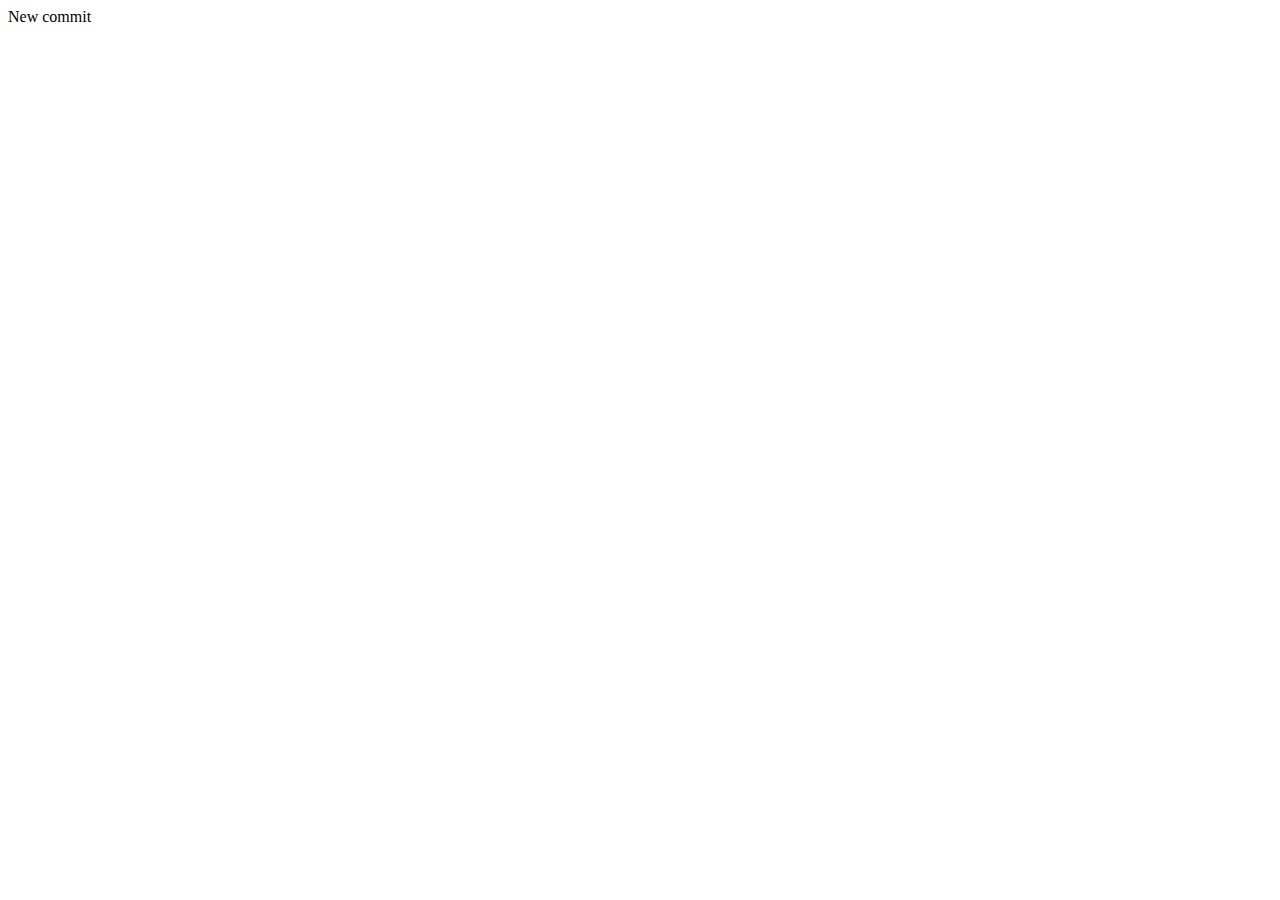
==== YoutubeClone/index.html @ 96924e3d "Third commit" ====
<!DOCTYPE html>
<html lang="en">
<head>
    <meta charset="UTF-8">
    <meta http-equiv="X-UA-Compatible" content="IE=edge">
    <meta name="viewport" content="width=device-width, initial-scale=1.0">
    <title>Clone</title>
    <link rel="stylesheet" href="style.css">
</head>
<body>
    <div>New commit</div>

    <script src="code.js"></script>
</body>
</html>
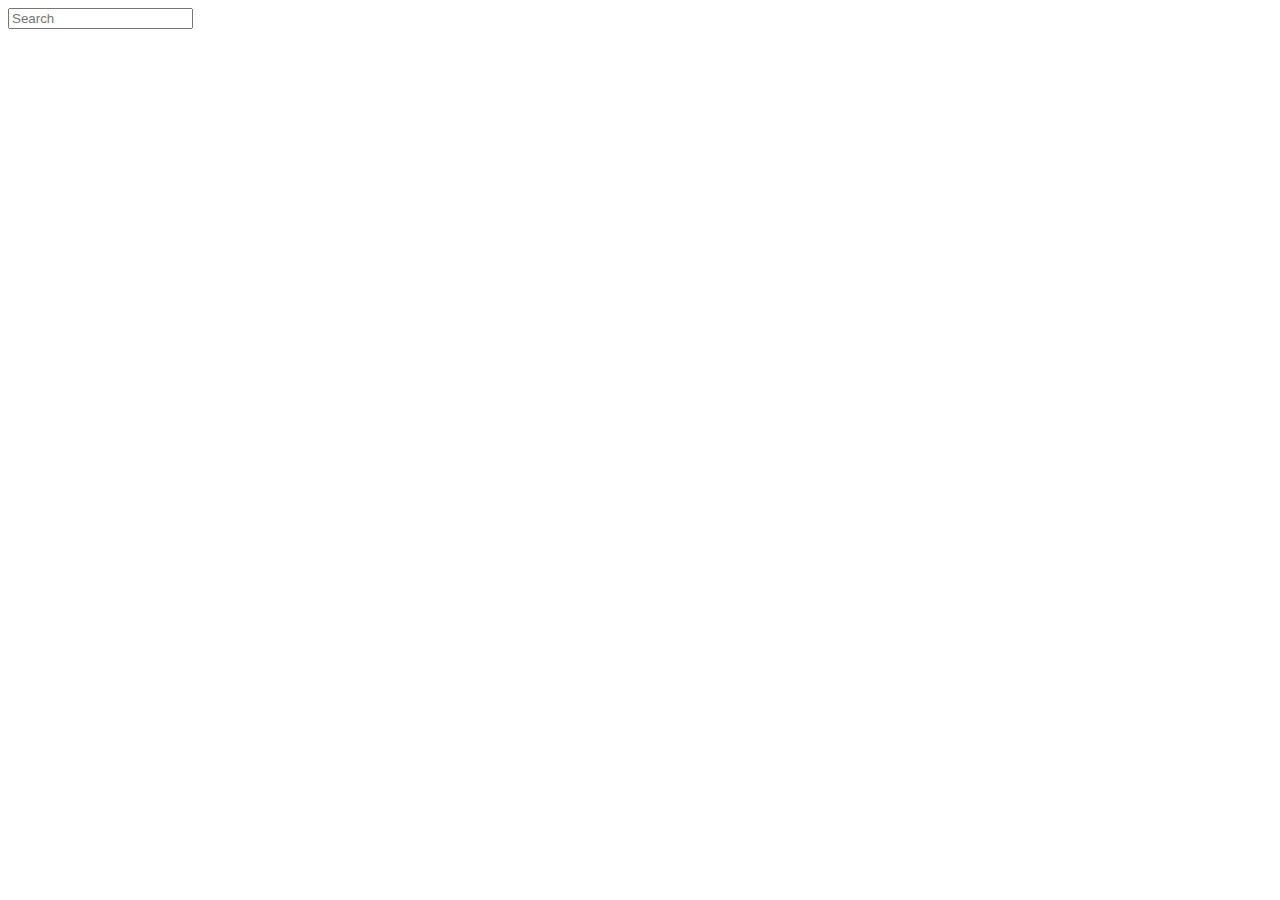
==== commit 79ca5c4b: "Created Search Bar" ====
--- a/YoutubeClone/index.html
+++ b/YoutubeClone/index.html
@@ -4,11 +4,13 @@
     <meta charset="UTF-8">
     <meta http-equiv="X-UA-Compatible" content="IE=edge">
     <meta name="viewport" content="width=device-width, initial-scale=1.0">
-    <title>Clone</title>
+    <title>YT Clone</title>
     <link rel="stylesheet" href="style.css">
 </head>
 <body>
-    <div>New commit</div>
+    <input class="search-box" type="text" placeholder="Search">
+    
+    
 
     <script src="code.js"></script>
 </body>
--- a/YoutubeClone/style.css
+++ b/YoutubeClone/style.css
@@ -0,0 +1,4 @@
+.search-box{
+
+    
+}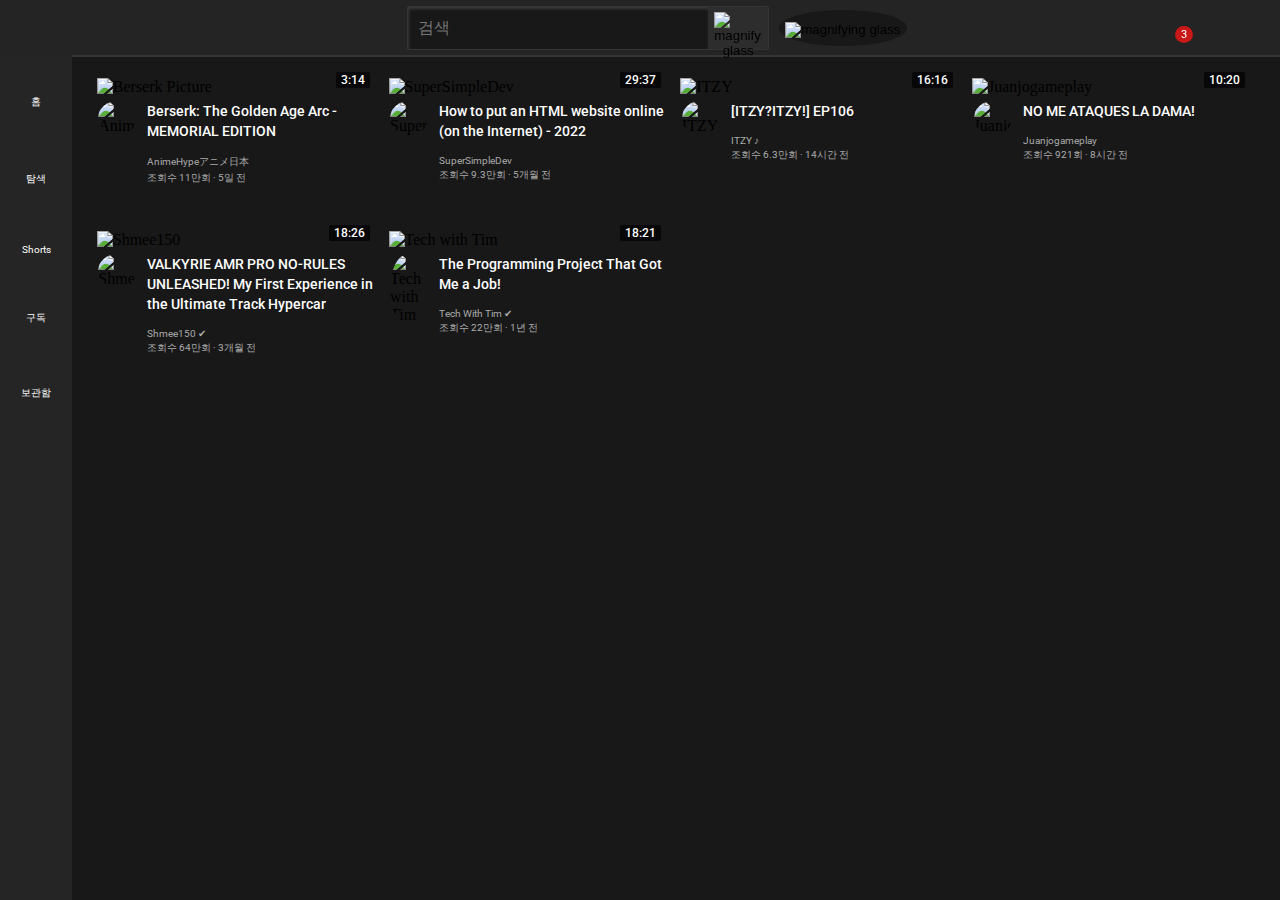
==== commit 7e4f4dc0: "Fifth version of the application (just visual, non functional)" ====
--- a/YoutubeClone/index.html
+++ b/YoutubeClone/index.html
@@ -5,10 +5,301 @@
     <meta http-equiv="X-UA-Compatible" content="IE=edge">
     <meta name="viewport" content="width=device-width, initial-scale=1.0">
     <title>YT Clone</title>
-    <link rel="stylesheet" href="style.css">
+    <!--Styles-->
+    <link rel="stylesheet" href="styles/header.css">
+    <link rel="stylesheet" href="styles/general.css">
+    <link rel="stylesheet" href="styles/sidebar.css">
+    <link rel="stylesheet" href="styles/video.css">
+
+    <!-- Google Roboto Fonts -->
+    <link rel="preconnect" href="https://fonts.googleapis.com">
+    <link rel="preconnect" href="https://fonts.gstatic.com" crossorigin>
+    <link href="https://fonts.googleapis.com/css2?family=Roboto:wght@400;500;700&display=swap" rel="stylesheet">
+
+
+    
 </head>
 <body>
-    <input class="search-box" type="text" placeholder="Search">
+    <div class="navigation-header">
+        
+        <div class="left-section">
+            <div class="hamburguer-zone">
+                <img class="hamburguer-logo" src="/header-icons/hamburguer.png" alt="">  
+            </div>
+            
+            <div class="youtube-logo-container">
+                <img class="youtube-logo" src="/header-icons/YouTube_Logo_2017.png" alt="">
+                <div class="tooltip">YouTube 홈</div>
+            </div>
+
+        </div>
+        
+
+        <div class="center-section">
+
+
+            <div class="searching-section">
+                <div class="search-bar">
+                    <div class="search-box-container">
+                        <input class="search-box" type="text" placeholder="검색">
+    
+                    </div>
+                    <div class="keyboard-container">
+                        <img class="keyboard" src="/header-icons/keyboard.png" alt="">
+                        
+                    </div>
+                </div>
+                <div class="magnifying-glass-container">
+                    <button class="magnifying-btn">
+                        <img class="magnifying-glass" src="header-icons/glass.png" alt="magnifying glass">
+                    </button>
+                    <div class="tooltip">검색</div>
+                </div>
+            
+            </div>
+            <div class="voice-search-container">
+                <button class="voice-search-btn">
+                    <div>
+                        <img class="voice-search" src="header-icons/mic1.png" alt="magnifying glass">
+                    </div>
+                    
+                </button>
+                <div class="tooltip">음성으로 검색</div>
+
+            </div>
+
+        </div>
+
+        
+
+        <!--END OF MIDDLE SECTOR-->    
+
+        <div class="right-section">
+            <div class="upload-video-icon-container">
+                <img class="upload-video-icon" src="/header-icons/camara.png" alt="">
+                <div class="tooltip">만들기</div>
+
+            </div>
+            <div class="notification-icon-container">
+                <img class="notification-icon" src="/header-icons/bell.png" alt="">
+                <div class="notification-count">3</div>
+                <div class="tooltip">알림</div>
+
+            </div>
+            <div class="current-user-icon-container">
+                <img class="current-user-icon" src="/logo/Aizen Profile Pic 2.png" alt="">
+
+            </div>
+        </div>
+        
+
+    </div>
+
+
+    <!--Side bar that sticks from the left-->
+    <div class="sidebar">
+        <div class="sidebar-link">
+            <img class="home" src="/sidebar-icons/home.png" alt="">
+            <div>홈</div>
+        </div>
+        <div class="sidebar-link">
+            <img class="compass" src="/sidebar-icons/compass.png" alt="">
+            <div>탐색</div>
+
+        </div>
+        <div class="sidebar-link">
+            <img class="shorts" src="/sidebar-icons/shorts-youtube-2.png" alt="">
+            <div>Shorts</div>
+
+        </div>
+        <div class="sidebar-link">
+            <img class="subscriptions" src="/sidebar-icons/sub.png" alt="">
+            <div>구독</div>
+
+        </div>
+        <div class="sidebar-link">
+            <img class="library" src="/sidebar-icons/library-youtube-2.png" alt="">
+            <div>보관함</div>
+
+        </div>
+    </div>
+
+
+
+
+
+    <!--Grid that contains the disposition of the videos-->
+    <div class="videos-grid">
+        
+        <!--1st-->
+        <div class="video-container">
+            <div class="video-thumbnail-container">
+                <img class="video-thumbnail" src="thumbnails/berserk.webp" alt="Berserk Picture">
+                <div class="video-duration">3:14</div>
+            </div>
+            <div class="logo-and-details">
+                <div class="channel-log-container">
+                    <div class="hover-details">
+                        <div class="hover-details-picture">
+                            <img src="logo/logoAnimeHype.jpg" alt="">
+                        </div>
+                        <div class="hover-channel-details">
+                            <div class="hover-channel-name">AnimeHypeアニメ日本</div>
+                            <div class="hover-channel-subscriber-count">4M susbcribers</div>
+                        </div>
+                    </div>
+                    <img class="channel-logo" src="logo/logoAnimeHype.jpg" alt="AnimeHype">
+                </div>
+                <div class="video-details">
+                    <p class="video-title">Berserk: The Golden Age Arc - MEMORIAL EDITION</p>
+                    <p class="video-channel">AnimeHypeアニメ日本</p>
+                    <p class="video-stats">조회수 11만회 &#183; 5일 전</p>
+                </div>
+            </div>
+            <!---For the animation on hover at a channel-->
+            
+            
+        </div>
+
+        <!--2nd-->
+        <div class="video-container">
+            <div class="video-thumbnail-container">
+                <img class="video-thumbnail" src="thumbnails/webdev.jpg" alt="SuperSimpleDev">
+                <div class="video-duration">29:37</div>
+            </div>
+            <div class="logo-and-details">
+                <div class="channel-log-container">
+                    <div class="hover-details">
+                        <div class="hover-details-picture">
+                            <img src="logo/websimplified.jpg" alt="">
+                        </div>
+                        <div class="hover-channel-details">
+                            <div class="hover-channel-name">SuperSimpleDev</div>
+                            <div class="hover-channel-subscriber-count">83K susbcribers</div>
+                        </div>
+                    </div>
+                    <img class="channel-logo" src="logo/websimplified.jpg" alt="SuperSimpleDev">
+                </div>
+                <div class="video-details">
+                    <p class="video-title">How to put an HTML website online (on the Internet) - 2022</p>
+                    <p class="video-channel">SuperSimpleDev</p>
+                    <p class="video-stats">조회수 9.3만회 &#183; 5개월 전</p>
+                </div>
+            </div>
+        </div>
+
+        <!--3rd-->
+        <div class="video-container">
+            <div class="video-thumbnail-container">
+                <img class="video-thumbnail" src="thumbnails/ITZY.jpg" alt="ITZY">
+                <div class="video-duration">16:16</div>
+            </div>
+            <div class="logo-and-details">
+                <div class="channel-log-container">
+                    <div class="hover-details">
+                        <div class="hover-details-picture">
+                            <img src="logo/ITZYLogo.jpg" alt="">
+                        </div>
+                        <div class="hover-channel-details">
+                            <div class="hover-channel-name">ITZY &#9834;</div>
+                            <div class="hover-channel-subscriber-count">7M susbcribers</div>
+                        </div>
+                    </div>
+                    <img class="channel-logo" src="logo/ITZYLogo.jpg" alt="ITZY">
+                </div>
+                <div class="video-details">
+                    <p class="video-title">[ITZY?ITZY!] EP106</p>
+                    <p class="video-channel">ITZY &#9834;</p>
+                    <p class="video-stats">조회수 6.3만회 &#183; 14시간 전</p>
+                </div>
+            </div>
+        </div>
+
+        <!--4th-->
+        <div class="video-container">
+            <div class="video-thumbnail-container">
+                <img class="video-thumbnail" src="thumbnails/reydama.jpg" alt="Juanjogameplay">
+                <div class="video-duration">10:20</div>
+            </div>
+            <div class="logo-and-details">
+                <div class="channel-log-container">
+                    <div class="hover-details">
+                        <div class="hover-details-picture">
+                            <img src="logo/logoReyDama.jpg" alt="">
+                        </div>
+                        <div class="hover-channel-details">
+                            <div class="hover-channel-name">Juanjogameplay</div>
+                            <div class="hover-channel-subscriber-count">272K susbcribers</div>
+                        </div>
+                    </div>
+                    <img class="channel-logo" src="logo/logoReyDama.jpg" alt="Juanjogameplay">
+                </div>
+                <div class="video-details">
+                    <p class="video-title">NO ME ATAQUES LA DAMA!</p>
+                    <p class="video-channel">Juanjogameplay</p>
+                    <p class="video-stats">조회수 921회 &#183; 8시간 전</p>
+                </div>
+            </div>
+        </div>
+
+        <!--5th-->
+        <div class="video-container">
+            <div class="video-thumbnail-container">
+                <img class="video-thumbnail" src="thumbnails/shmeeCar.jpg" alt="Shmee150">
+                <div class="video-duration">18:26</div>
+            </div>
+            <div class="logo-and-details">
+                <div class="channel-log-container">
+                    <div class="hover-details">
+                        <div class="hover-details-picture">
+                            <img src="logo/shmee.jpg" alt="">
+                        </div>
+                        <div class="hover-channel-details">
+                            <div class="hover-channel-name">Shmee150 &#10004;</div>
+                            <div class="hover-channel-subscriber-count">2M susbcribers</div>
+                        </div>
+                    </div>
+                    <img class="channel-logo" src="logo/shmee.jpg" alt="Shmee150">
+                </div>
+                <div class="video-details">
+                    <p class="video-title">VALKYRIE AMR PRO NO-RULES UNLEASHED! My First Experience in the Ultimate Track Hypercar</p>
+                    <p class="video-channel">Shmee150 &#10004;</p>
+                    <p class="video-stats">조회수 64만회 &#183; 3개월 전</p>
+                </div>
+            </div>
+        </div>
+
+        <!--6th-->
+        <div class="video-container">
+            <div class="video-thumbnail-container">
+                <img class="video-thumbnail" src="thumbnails/techWithTim.jpg" alt="Tech with Tim">
+                <div class="video-duration">18:21</div>
+            </div>
+            <div class="logo-and-details">
+                <div class="channel-log-container">
+                    <div class="hover-details">
+                        <div class="hover-details-picture">
+                            <img src="logo/tim.jpg" alt="">
+                        </div>
+                        <div class="hover-channel-details">
+                            <div class="hover-channel-name">Tech With Tim &#10004;</div>
+                            <div class="hover-channel-subscriber-count">1M susbcribers</div>
+                        </div>
+                    </div>
+                    <img class="channel-logo" src="logo/tim.jpg" alt="Tech with Tim">
+                </div>
+                <div class="video-details">
+                    <p class="video-title">The Programming Project That Got Me a Job!</p>
+                    <p class="video-channel">Tech With Tim &#10004;</p>
+                    <p class="video-stats">조회수 22만회 &#183; 1년 전</p>
+                </div>
+            </div>
+        </div>
+
+
+    <!--Grid END-->
+    </div>
+    
     
     
 
--- a/YoutubeClone/styles/header.css
+++ b/YoutubeClone/styles/header.css
@@ -0,0 +1,340 @@
+
+.navigation-header{
+    height: 55px;
+    display: flex;
+    flex-direction: row;
+    justify-content: space-between;
+    background-color: rgb(36,36,36);
+    /* background-color: rgb(32,32,32); */
+    align-items: center;
+    z-index: 100;
+
+    position: fixed;
+    top: 0;
+    left: 0;
+    right: 0;    
+
+    border-bottom: 2px solid rgba(255,255,255,0.08); 
+    /* This is for the body or grids, must be border-top */
+}
+.left-section{
+    /* background-color: brown; */
+    margin-right: 68px;
+    display: flex;
+    /* display: none; */
+    flex-direction: row;
+    align-items: center;
+    min-width: 165px;
+
+
+}
+
+
+.hamburguer-logo{
+    height: 24px;
+    /* margin-left: 24px;
+    margin-right: 24px; */
+    z-index: 19;
+
+    /* display: absolute; */
+    /* top: 30px;
+    left: ; */
+
+}
+
+.hamburguer-zone{
+    /* width: 50px; */
+    padding: 0 2px;
+    margin-left: 24px;
+    margin-right: 24px;
+    animation: none;
+    cursor: pointer;
+
+    /* background-color: aqua; */
+}
+
+/* .hamburguer-zone:hover{
+    animation: blink 1s infinite;
+
+    border: 1px solid rgb(255,255,255); 
+    border-radius: 50%; 
+
+} */
+
+.youtube-logo{
+    height: 20px;
+    justify-content: space-between;
+
+    min-width: 80px;
+    cursor: pointer;
+
+    /* border: solid pink 3px; */
+}
+
+.youtube-logo-container{
+    cursor: pointer;
+}
+
+
+
+.center-section{
+    flex: 1;
+    margin-right: 32px;
+    /* background-color: purple; */
+    max-width: 500px; 
+    display: flex;
+    align-items: center;
+    flex-direction: row;
+
+
+}
+
+.searching-section{
+
+    flex: 1;
+    margin-right: 10px;
+    /* background-color: lime; */
+    max-width: 450px; 
+
+    display: flex;
+    align-items: center;
+    flex-direction: row;
+    border: solid 1px rgba(255,255,255,0.08);
+    border-radius: 2px;
+    /* height: 44px; */
+
+    
+}
+
+
+.search-bar{
+    flex: 1;
+    background-color: #181818;
+    display: flex;
+    
+    height: 42px;
+    /* background-color: aqua; */
+    /* Don't put it here */
+    /* border-radius: 2px; */
+    /* Don't put it here */
+    align-items: center;
+    box-shadow: inset 1px 2px 3px rgba(255,255,255,0.15);
+
+}
+.search-box-container{
+    flex: 1;
+
+}
+.search-box{
+    /* to avoid item form shrinking use: 
+       flex-shrink: 0;
+       and to shrink inputs
+       put width: 0;
+    */
+    /* width: 10px; */
+    /* flex: 1; */
+    width:100%;
+    background-color: transparent;
+    border:none;
+    height: 30px;
+    padding-left: 10px;
+    font-size: 16px;
+    color: rgba(255,255,255,0.88);
+    /* color: red; */
+    /* min-width: 10px; */
+    background-color: transparent;
+    /* background-color: blueviolet; */
+}
+.search-box:active{
+    border:none;
+}
+.search-box:focus{
+    border:none;
+    outline: none;
+}
+
+.search-box::placeholder{
+    font-family: Roboto, Arial, Helvetica, sans-serif;
+    font-size: 16px;
+}
+
+
+
+.keyboard-container{
+    /* background-color: orange; */
+    min-width: 22px;
+    margin-left:6px;
+    margin-right:8px;
+    cursor: pointer;
+
+    /* width:1f; */
+}
+.keyboard{
+    width: 100%;
+}
+.magnifying-glass-container{
+    height: 42px;
+    min-width:60px;
+    border: none;
+    /* background-color: rgb(100,100,100); */
+    /* background-color: rgb(80,80,80);
+    background-color: rgb(60,60,60); */
+    background-color: rgb(45,45,45);
+    /* background-color: red; */
+    /* background-color: rgba(255,255,255,0.08); */
+    border-radius: 0 2px 2px 0;
+    
+
+
+}
+.magnifying-btn{
+    
+    height: 42px;
+    width:60px;
+    border: none;
+    /* background-color: rgb(100,100,100); */
+    /* background-color: rgb(80,80,80); */
+    background-color: transparent;
+    cursor: pointer;
+
+    /* background-color: rgba(255,255,255,0.08); */
+}
+.magnifying-glass{
+    margin-top: 4px;
+    height: 30px;
+}
+.magnifying-glass-container,
+.voice-search-container,
+.upload-video-icon-container,
+.notification-icon-container,
+.youtube-logo-container{
+    position: relative;
+    display: flex;
+    justify-content: center;
+}
+.magnifying-glass-container .tooltip,
+.voice-search-container .tooltip,
+.upload-video-icon-container .tooltip,
+.notification-icon-container .tooltip,
+.youtube-logo-container .tooltip{
+    font-family: Roboto, Arial, Helvetica, sans-serif;
+    font-size: 12px;
+    padding: 8px 8px;
+    border-radius: 2px;
+    position: absolute;
+    /* left: 4px; */
+    bottom: -50px;
+    background-color: rgba(90,90,90,0.9);
+    color: rgb(255, 255, 255);
+    opacity: 0;
+    transition: opacity 0.15s;
+    pointer-events: none;
+    white-space: nowrap;
+    /* display: flex; */
+    /* justify-content: center; */
+    /* align-items: center; */
+}
+.magnifying-glass-container:hover .tooltip,
+.voice-search-container:hover .tooltip,
+.upload-video-icon-container:hover .tooltip,
+.notification-icon-container:hover .tooltip,
+.youtube-logo-container:hover .tooltip{
+
+    opacity: 1;
+}
+
+.youtube-logo-container .tooltip{
+    bottom: -40px;
+    border-radius: 0;
+    background-color: rgba(40, 40, 40, 0.9);
+    border: 2px solid rgba(255,255,255,0.15);
+}
+
+.voice-search-container{
+    min-width: 36px;
+    height:36px;
+    border-radius: 50%;
+    background-color: #181818;
+}
+.voice-search{
+    margin-top: 5px;
+    height:22px;
+}
+.voice-search-btn{
+    width:100%;
+    background-color: transparent;
+    border: none;
+    cursor: pointer;
+
+}
+/* .voice-search-btn div{
+    height:15px;
+} */
+
+
+
+
+.right-section{
+
+    /* background-color: lightpink; */
+    /* min-width: 134px; */
+    width: 134px;
+    display: flex;
+    /* flex-shrink: 0; */
+    align-items: center;
+    justify-content:space-between;
+    margin-right: 34px;
+
+}
+
+.upload-video-icon-container{
+    width: 25px;
+    cursor: pointer;
+
+}
+.upload-video-icon{
+    width: 100%;
+}
+
+.notification-icon-container{
+    position: relative;
+    width: 22px;
+    cursor: pointer;
+}
+.notification-icon{
+
+    width: 100px;
+}
+.notification-count{
+
+    position: absolute;
+    top: -2px;
+    right: -7px;
+    color: rgba(255,255,255,1);
+    background-color: rgb(200, 24, 24);
+    font-family: Roboto, Arial, Helvetica, sans-serif;
+    font-size: 11px;
+    padding: 2px 6px;
+    border-radius: 50%;
+}
+
+.current-user-icon-container{
+    cursor: pointer;
+    width:34px;
+}
+
+.current-user-icon{
+
+    width:100%;
+    border-radius: 50%;
+}
+
+@keyframes blink{
+    0% {border: none;}
+    20% {border: 1px rgb(255,255,255); border-radius: 50%; background-color: transparent;}
+    40% {border: none;}
+    60% {border: 1px rgb(255,255,255); border-radius: 50%; background-color: transparent;}
+    80% {border: none;}
+    100% {border: 1px rgb(255,255,255); border-radius: 50%; background-color: transparent;}
+
+}--- a/YoutubeClone/styles/general.css
+++ b/YoutubeClone/styles/general.css
@@ -0,0 +1,13 @@
+p{
+    margin: 0% 0%;
+    font-family: Roboto, Arial, Helvetica, sans-serif;
+}
+
+body{
+    background-color: #181818;
+    margin:0;
+    padding-top: 55px;
+    padding-left: 72px;
+
+}
+
--- a/YoutubeClone/styles/sidebar.css
+++ b/YoutubeClone/styles/sidebar.css
@@ -0,0 +1,55 @@
+.sidebar{
+
+    background-color: rgb(37,37,37);
+    
+    color: rgba(255,255,255,1);
+    position: fixed;
+    left: 0;
+    bottom: 0;
+    top: 54px;
+    width: 72px;
+    z-index: 200;
+}
+
+.sidebar-link{
+    height:72px;
+    /* background-color: pink; */
+    display: flex;
+    align-items: center;
+    justify-content: center;
+    flex-direction: column;
+    cursor: pointer;
+    
+}
+
+.sidebar-link:hover{
+    height:72px;
+    /* background-color: pink; */
+    background-color: rgba(255,255,255,0.10);
+
+    
+}
+.sidebar-link div{
+    font-family: Roboto, Arial, Helvetica, sans-serif;
+    font-size: 10px;
+}
+.sidebar-link img{
+    margin-bottom: 4px;
+}
+
+.home{
+    height: 20px;
+}
+
+.compass{
+    height: 30px;
+}
+.shorts{
+    height: 26px;
+}
+.subscriptions{
+    height: 20px;
+}
+.library{
+    height: 26px;
+}--- a/YoutubeClone/styles/video.css
+++ b/YoutubeClone/styles/video.css
@@ -0,0 +1,347 @@
+
+
+.channel-logo{
+
+    border-radius: 50%;
+}
+
+.videos-grid{
+    
+    display: grid;
+    grid-template-columns: 1fr 1fr 1fr;
+    column-gap: 15px;
+    row-gap: 40px;
+    background-color: #181818;
+    /* background-color: red; */
+    padding-left: 22px;
+    padding-top: 20px;
+    padding-right: 34px;
+    /* border-top: 2px solid rgba(255,255,255,0.08); */
+
+}
+
+
+
+.video-container{
+    width:100%;
+    cursor: pointer;
+    position: relative;
+
+}
+
+
+.video-thumbnail-container{
+
+    position: relative;
+}
+.video-duration{
+    position: absolute;
+    right: 4px;
+    bottom: 8px;
+    background-color: rgba(0, 0, 0, 0.7);
+    color: rgba(255,255,255,1);
+    font-size: 12px;
+    font-family: Roboto, Arial, Helvetica, sans-serif;
+    font-weight: 500;
+    padding: 1px 5px;
+    border-radius: 2px;
+
+}
+
+.video-title{
+    /* display:inline-block; */
+    color: rgb(255,255,255);
+    font-size: 14px;
+    font-weight: 500;
+    line-height: 20px;
+    margin-bottom: 14px;
+}
+
+.video-channel,
+.video-stats{
+
+    font-size: 10px;
+    margin-bottom: 2px;
+    color: #AAAAAA;
+}
+
+.video-stats{
+    margin-bottom: 0;
+}
+
+
+
+img{
+    max-width: 100%;
+    pointer-events: none;
+    user-select: none;
+
+}
+
+.channel-log-container{
+
+    position: relative;
+}
+
+.channel-logo{
+
+    width: 100%;
+    vertical-align: top;
+    margin: 0% 4%;
+}
+
+.video-container{
+
+    vertical-align: top;
+    margin:1% 1%;
+}
+
+.logo-and-details{
+    /* margin: 1% 0%; */
+    margin-top: 2%;
+    display: grid;
+    grid-template-columns: 14% 1fr;
+}
+
+.video-details{
+    /* display: inline-block;
+    width: 74%; */
+    margin-left: 5%;
+    
+}
+
+.video-thumbnail{
+
+    /* box-sizing: content-box; */
+}
+
+.hover-details{
+    width: 200px;
+    position: absolute;
+    bottom: -70px;
+    left: 0px;
+    display: flex;
+    justify-content: center;
+    align-items: center;
+    
+    font-family: Roboto, Arial, Helvetica, sans-serif;
+    color: rgba(255,255,255,1);
+    background-color: rgba(37,37,37, 0.96);
+    border-radius: 5px;
+    padding: 16px;
+    opacity: 0;
+    transition: opacity 0.15s;
+    z-index: 300;
+    pointer-events: none;
+    /* box-shadow: 8px -8px 5px rgba(255,255,255,0.02); */
+
+}
+.hover-details-picture{
+    width: 70px;
+    margin-right: 12px;
+}
+
+.hover-details-picture img{
+    width: 100%;
+    border-radius: 50%;
+}
+.hover-channel-name{
+    margin-bottom: 4px;
+    font-weight: 700;
+    font-size: 16px;
+}
+
+.hover-channel-subscriber-count{
+    font-size: 14px;
+}
+
+/* Not aligned text
+vertical-align property */
+.channel-log-container:hover .hover-details{
+    /* .hover-details{} */
+    opacity: 1;
+}
+
+
+
+
+/*MEDIA QUERIES*/
+@media screen and (max-width: 550.9999px) {
+    .navigation-header {
+        /* background-color: aqua; */
+        position: relative;
+    }
+    .videos-grid{
+        grid-template-columns: 1fr;
+    }
+    body{
+        padding: 0;
+    }
+    .sidebar{
+        display: none;
+    }
+
+    /*THE SEARCH BAR IS MISSING*/
+    .search-bar{
+
+        display: none;
+    }
+    .magnifying-glass-container{
+        /* display: none; */
+        background-color: transparent;
+        margin-right: 0px;
+        min-width: 40px;
+        width: 40px;
+        /* width: 0px;
+        height: 20px;
+        width: 120px;
+        width: 50px;
+        width: 20px; */
+        /* background-color: blue; */
+        /* border: 2px solid aqua; */
+    }
+    .magnifying-btn{
+        width: 40px;
+        /* background-color: red; */
+
+    }
+    .searching-section{
+        border: none;
+    }
+    
+    .left-section{
+        margin-right: 30px;
+
+
+    }
+    .searching-section{
+        justify-content: end;
+        /* display: block; */
+    }
+    /*THE CHANNEL POP UP IS MISSING*/
+    .video-title{
+        /* color: aqua; */
+        font-size: 20px;
+    }
+    .video-channel{
+        font-size: 14px;
+    }
+    
+    .video-stats{
+        font-size: 12px;
+        
+    }
+    .hover-details{
+        bottom: -100px;
+    }
+}
+
+
+@media screen and (min-width: 551px) and (max-width: 609.999px) {
+    .videos-grid{
+        grid-template-columns: 1fr;
+    }
+    
+    .left-section{
+        margin-right: 0px;
+
+
+    }
+    /* .center-section{
+        display: relative;
+        width: 80px;
+    } */
+    /*THE SEARCH BAR IS MISSING*/
+    .search-bar{
+
+        display: none;
+    }
+    .magnifying-glass-container{
+        /* display: none; */
+        background-color: transparent;
+        margin-right: 0px;
+        min-width: 40px;
+        width: 40px;
+        /* width: 0px;
+        height: 20px;
+        width: 120px;
+        width: 50px;
+        width: 20px; */
+        /* background-color: blue; */
+        /* border: 2px solid aqua; */
+    }
+    .magnifying-btn{
+        width: 40px;
+        /* background-color: red; */
+
+    }
+    .searching-section{
+        justify-content: end;
+        border: none;
+        /* display: block; */
+    }
+    
+    .video-title{
+        /* color: aqua; */
+        font-size: 18px;
+    }
+    .video-channel{
+        font-size: 12px;
+    }
+    
+    .video-stats{
+        font-size: 10px;
+        
+    }
+    .hover-details{
+        bottom: -100px;
+    }
+
+    /*THE CHANNEL POP UP IS MISSING*/
+
+}
+
+@media screen and (max-width: 719.99px) and (min-width: 610px) {
+    .videos-grid{
+        grid-template-columns: 1fr 1fr;
+    }
+}
+@media screen and (min-width: 720px) and (max-width: 819.99px){
+    .videos-grid{
+        grid-template-columns: 1fr 1fr;
+    }
+
+    .video-title{
+        font-size: 16px;
+    }
+    .video-channel{
+        font-size: 12px;
+    }
+    .video-stats{
+        font-size: 11px;
+
+    }
+
+}
+@media screen and (min-width: 1024px) and (max-width: 1150.99px){
+    .videos-grid{
+        grid-template-columns: 1fr 1fr 1fr 1fr;
+    }
+
+    .video-title{
+        font-size: 14px;
+    }
+    .video-channel{
+        font-size: 10px;
+    }
+    .video-stats{
+        font-size: 10px;
+
+    }
+}
+@media screen and (min-width: 1151px) {
+    .videos-grid{
+        grid-template-columns: 1fr 1fr 1fr 1fr;
+    }
+}
+/*MEDIA QUERIES*/